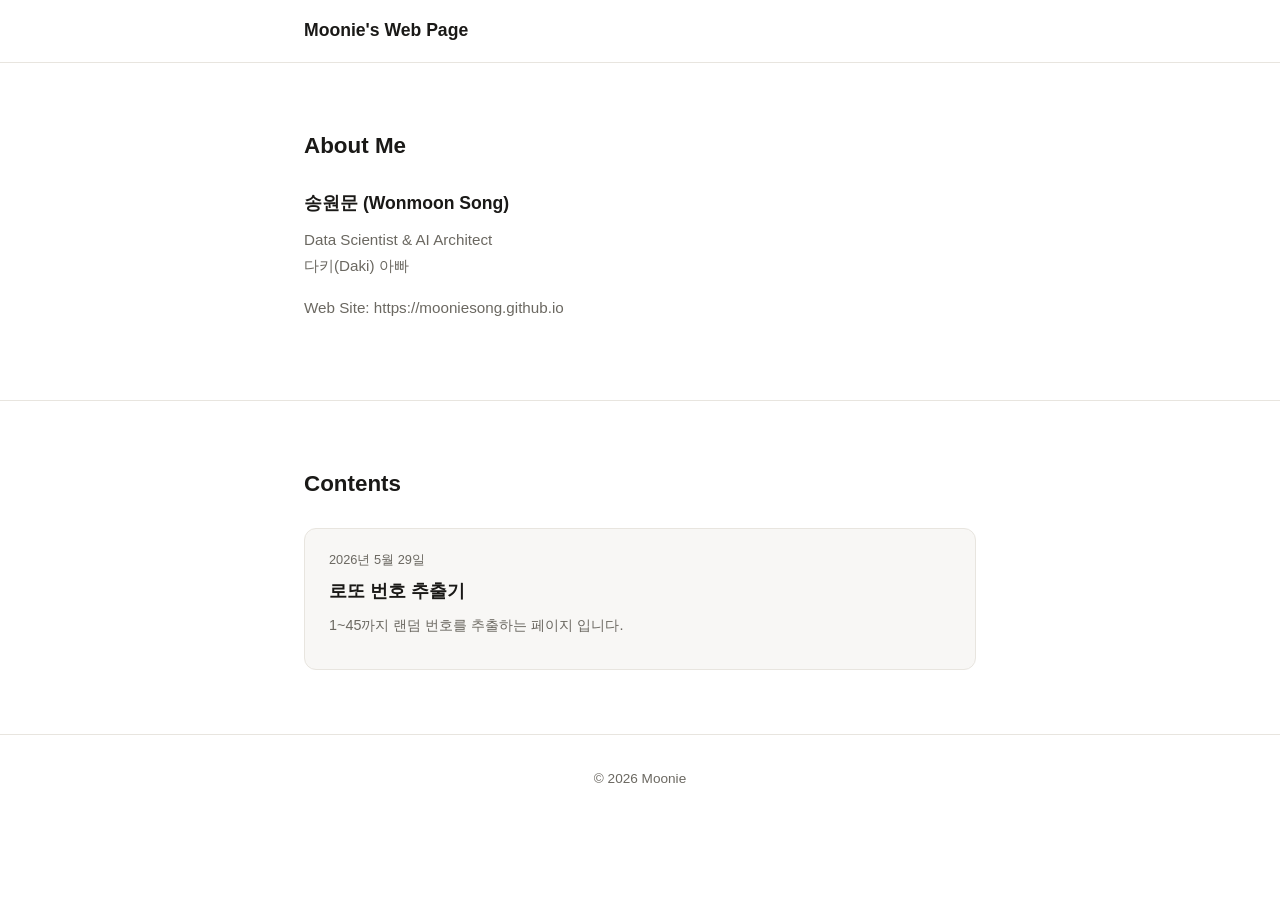
==== index.html @ 5d1555ff "Update index.html" ====
<!DOCTYPE html>
<html lang="ko">
<head>
  <meta charset="UTF-8" />
  <meta name="viewport" content="width=device-width, initial-scale=1.0" />
  <title>Moonie's Page</title>
  <link rel="stylesheet" href="css/style.css" />
</head>
<body>

  <!-- 헤더 -->
  <header class="site-header">
    <div class="container">
      <a href="index.html" class="logo">Moonie's Web Page</a>      
    </div>
  </header>

  <!-- 소개 -->
  <section id="about" class="about">
    <div class="container">
      <h2>About Me</h2>
      <div class="about-text">
          <h3>송원문 (Wonmoon Song)</h3>
          <p>
            Data Scientist & AI Architect <br>
            다키(Daki) 아빠
          </p>
          <p>Web Site: https://mooniesong.github.io</p>
          
          
      </div>
    </div>
  </section>

  <!-- 글 목록 -->
  <section id="posts" class="posts">
    <div class="container">
      <h2>Contents</h2>
      <div class="post-grid">      
        
        <a href="posts/lotto.html" class="post-card">
          <div class="post-meta">2026년 5월 29일</div>
          <h3>로또 번호 추출기</h3>
          <p>1~45까지 랜덤 번호를 추출하는 페이지 입니다.</p>
        </a>

      </div>
    </div>
  </section>



  <!-- 푸터 -->
  <footer class="site-footer">
    <div class="container">
      <p>© 2026 Moonie</p>
    </div>
  </footer>

</body>
</html>
---- css/style.css ----
/* ===== 기본 설정 ===== */
*, *::before, *::after { box-sizing: border-box; margin: 0; padding: 0; }

:root {
  --bg: #ffffff;
  --surface: #f8f7f5;
  --border: #e8e5df;
  --text: #1a1917;
  --muted: #6b6861;
  --accent: #2563eb;
  --accent-hover: #1d4ed8;
}

@media (prefers-color-scheme: dark) {
  :root {
    --bg: #141412;
    --surface: #1e1d1b;
    --border: #2e2d2a;
    --text: #f0ede8;
    --muted: #9a9790;
    --accent: #60a5fa;
    --accent-hover: #93c5fd;
  }
}

html { scroll-behavior: smooth; }

body {
  font-family: -apple-system, BlinkMacSystemFont, 'Segoe UI', 'Noto Sans KR', sans-serif;
  background: var(--bg);
  color: var(--text);
  line-height: 1.7;
  font-size: 16px;
}

.container {
  max-width: 720px;
  margin: 0 auto;
  padding: 0 1.5rem;
}

a { color: inherit; text-decoration: none; }
h1 { font-size: 2rem; font-weight: 700; line-height: 1.2; }
h2 { font-size: 1.4rem; font-weight: 600; margin-bottom: 1.5rem; }
h3 { font-size: 1.1rem; font-weight: 600; }

/* ===== 헤더 ===== */
.site-header {
  position: sticky;
  top: 0;
  background: var(--bg);
  border-bottom: 1px solid var(--border);
  z-index: 100;
  padding: 1rem 0;
}

.site-header .container {
  display: flex;
  align-items: center;
  justify-content: space-between;
}

.logo { font-size: 1.1rem; font-weight: 700; }

nav { display: flex; gap: 1.5rem; }
nav a { font-size: 0.9rem; color: var(--muted); transition: color 0.2s; }
nav a:hover { color: var(--text); }

/* ===== 히어로 ===== */
.hero {
  padding: 5rem 0 4rem;
  border-bottom: 1px solid var(--border);
}

.hero h1 { margin-bottom: 1rem; }
.hero p { font-size: 1.1rem; color: var(--muted); margin-bottom: 2rem; }

.btn {
  display: inline-block;
  background: var(--accent);
  color: #fff;
  padding: 0.6rem 1.4rem;
  border-radius: 8px;
  font-size: 0.95rem;
  font-weight: 500;
  transition: background 0.2s;
}
.btn:hover { background: var(--accent-hover); color: #fff; }

/* ===== 소개 ===== */
.about { padding: 4rem 0; border-bottom: 1px solid var(--border); }

.about-card {
  display: flex;
  gap: 1.5rem;
  align-items: flex-start;
  background: var(--surface);
  border: 1px solid var(--border);
  border-radius: 12px;
  padding: 1.5rem;
}

.avatar {
  font-size: 3rem;
  line-height: 1;
  flex-shrink: 0;
}

.about-text p { color: var(--muted); margin: 0.5rem 0 1rem; font-size: 0.95rem; }

.tags { display: flex; flex-wrap: wrap; gap: 0.5rem; }
.tag {
  background: var(--bg);
  border: 1px solid var(--border);
  border-radius: 20px;
  padding: 0.25rem 0.75rem;
  font-size: 0.85rem;
}

/* ===== 글 목록 ===== */
.posts { padding: 4rem 0; border-bottom: 1px solid var(--border); }

.post-grid { display: flex; flex-direction: column; gap: 1rem; }

.post-card {
  display: block;
  background: var(--surface);
  border: 1px solid var(--border);
  border-radius: 12px;
  padding: 1.25rem 1.5rem;
  transition: border-color 0.2s, transform 0.15s;
}

.post-card:hover {
  border-color: var(--accent);
  transform: translateX(4px);
}

.post-meta { font-size: 0.8rem; color: var(--muted); margin-bottom: 0.4rem; }
.post-card h3 { margin-bottom: 0.4rem; }
.post-card p { font-size: 0.9rem; color: var(--muted); margin-bottom: 0.75rem; }
.read-more { font-size: 0.85rem; color: var(--accent); font-weight: 500; }

/* ===== 연락처 ===== */
.contact { padding: 4rem 0; border-bottom: 1px solid var(--border); text-align: center; }
.contact p { color: var(--muted); margin-bottom: 1.5rem; }

.contact-links { display: flex; justify-content: center; gap: 1rem; flex-wrap: wrap; }

.contact-btn {
  background: var(--surface);
  border: 1px solid var(--border);
  border-radius: 8px;
  padding: 0.6rem 1.2rem;
  font-size: 0.9rem;
  transition: border-color 0.2s, background 0.2s;
}
.contact-btn:hover { border-color: var(--accent); background: var(--bg); }

/* ===== 푸터 ===== */
.site-footer { padding: 2rem 0; text-align: center; }
.site-footer p { font-size: 0.85rem; color: var(--muted); }

/* ===== 글 페이지 ===== */
.post-header { padding: 3rem 0 2rem; border-bottom: 1px solid var(--border); }
.post-header .post-meta { font-size: 0.85rem; color: var(--muted); margin-bottom: 0.75rem; }
.post-header h1 { font-size: 1.75rem; }

.post-body {
  padding: 2.5rem 0;
  border-bottom: 1px solid var(--border);
}

.post-body p { margin-bottom: 1.25rem; color: var(--muted); }
.post-body h2 { margin: 2rem 0 1rem; }
.post-body ul, .post-body ol { margin: 0 0 1.25rem 1.5rem; color: var(--muted); }
.post-body li { margin-bottom: 0.4rem; }
.post-body code {
  background: var(--surface);
  border: 1px solid var(--border);
  border-radius: 4px;
  padding: 0.15rem 0.4rem;
  font-size: 0.88rem;
  font-family: 'Courier New', monospace;
}

.post-nav { padding: 2rem 0; }
.post-nav a { color: var(--accent); font-size: 0.9rem; }

/* ===== 반응형 ===== */
@media (max-width: 600px) {
  h1 { font-size: 1.6rem; }
  .about-card { flex-direction: column; }
  nav { gap: 1rem; }
}
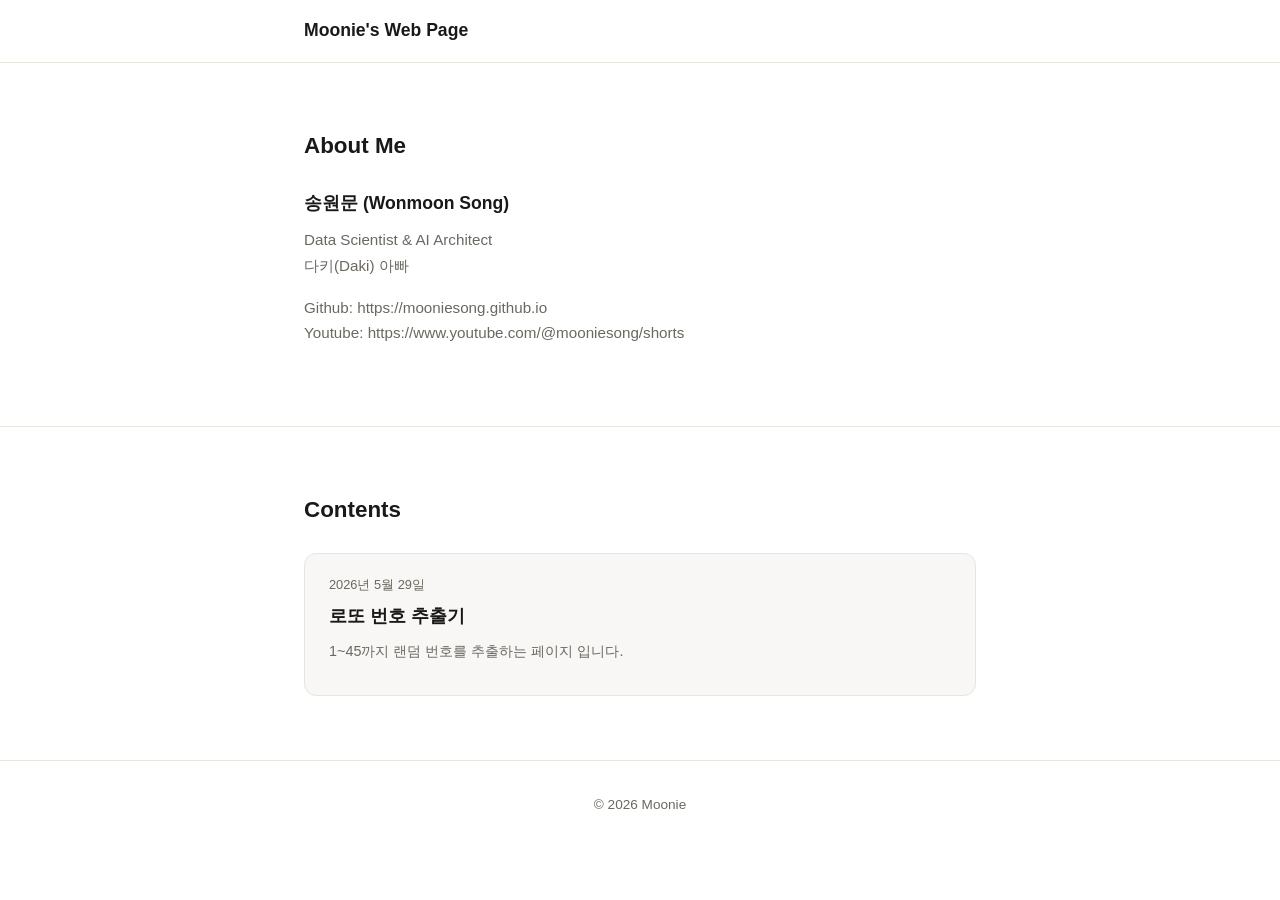
==== commit 86de49d3: "Update index.html" ====
--- a/index.html
+++ b/index.html
@@ -25,7 +25,10 @@
             Data Scientist & AI Architect <br>
             다키(Daki) 아빠
           </p>
-          <p>Web Site: https://mooniesong.github.io</p>
+          <p>
+            Github: <a href="https://mooniesong.github.io" target="_blank">https://mooniesong.github.io</a><br>
+            Youtube: <a href="https://www.youtube.com/@mooniesong/shorts" target="_blank">https://www.youtube.com/@mooniesong/shorts</a>
+          </p>
           
           
       </div>
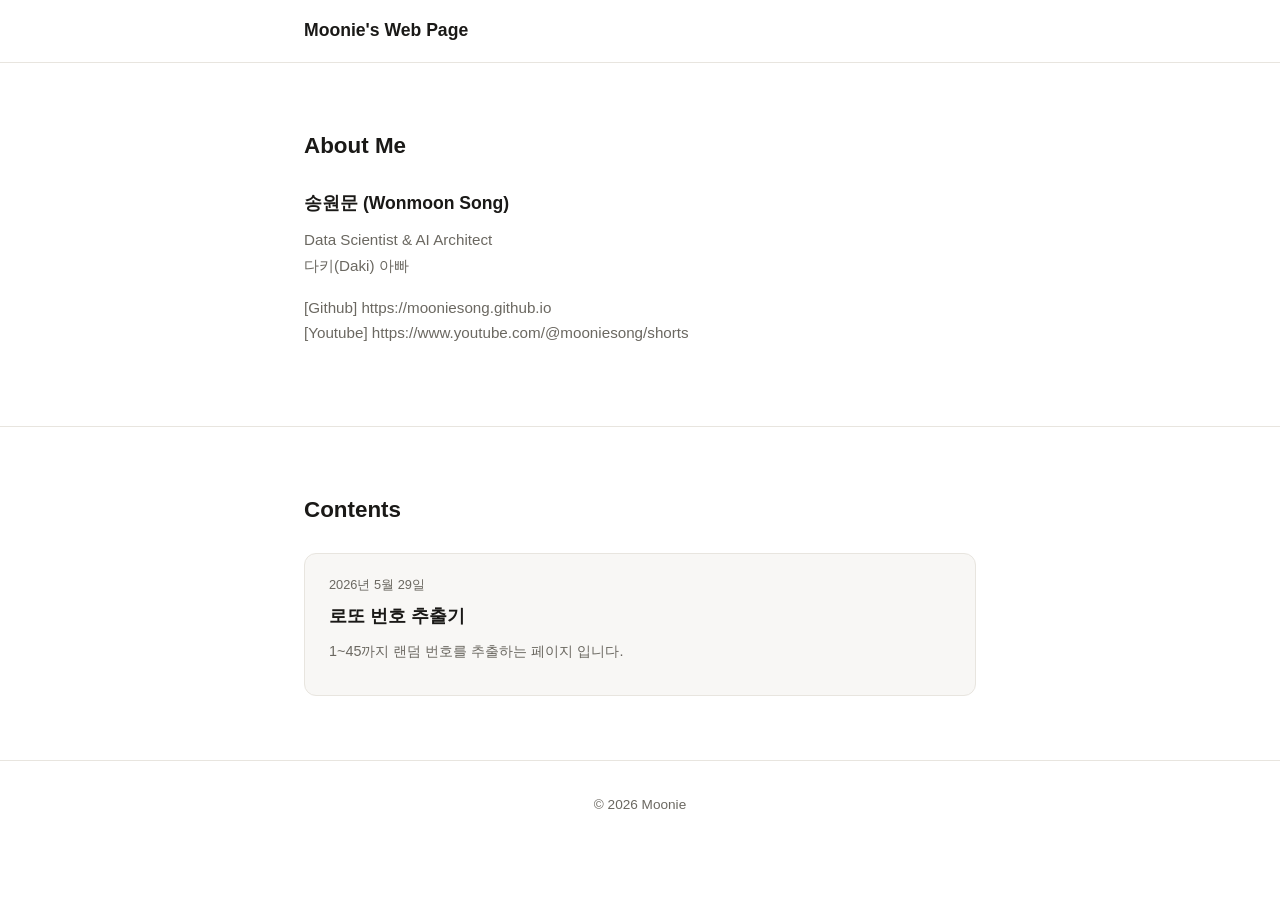
==== commit a7787988: "Update index.html" ====
--- a/index.html
+++ b/index.html
@@ -26,8 +26,8 @@
             다키(Daki) 아빠
           </p>
           <p>
-            Github: <a href="https://mooniesong.github.io" target="_blank">https://mooniesong.github.io</a><br>
-            Youtube: <a href="https://www.youtube.com/@mooniesong/shorts" target="_blank">https://www.youtube.com/@mooniesong/shorts</a>
+            [Github] <a href="https://mooniesong.github.io" target="_blank">https://mooniesong.github.io</a><br>
+            [Youtube] <a href="https://www.youtube.com/@mooniesong/shorts" target="_blank">https://www.youtube.com/@mooniesong/shorts</a>
           </p>
           
           
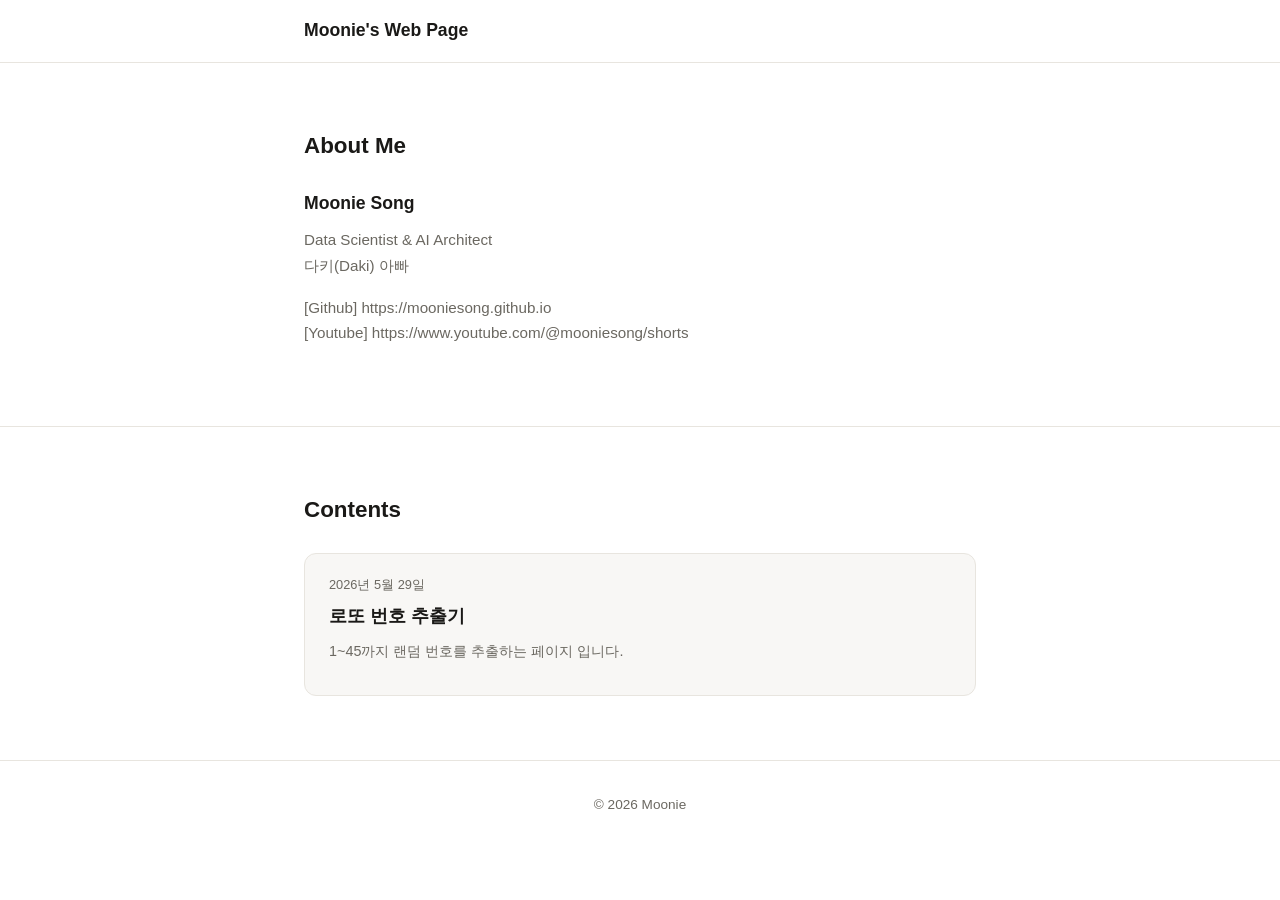
==== commit 6033a6e8: "Update index.html" ====
--- a/index.html
+++ b/index.html
@@ -20,7 +20,7 @@
     <div class="container">
       <h2>About Me</h2>
       <div class="about-text">
-          <h3>송원문 (Wonmoon Song)</h3>
+          <h3>Moonie Song</h3>
           <p>
             Data Scientist & AI Architect <br>
             다키(Daki) 아빠
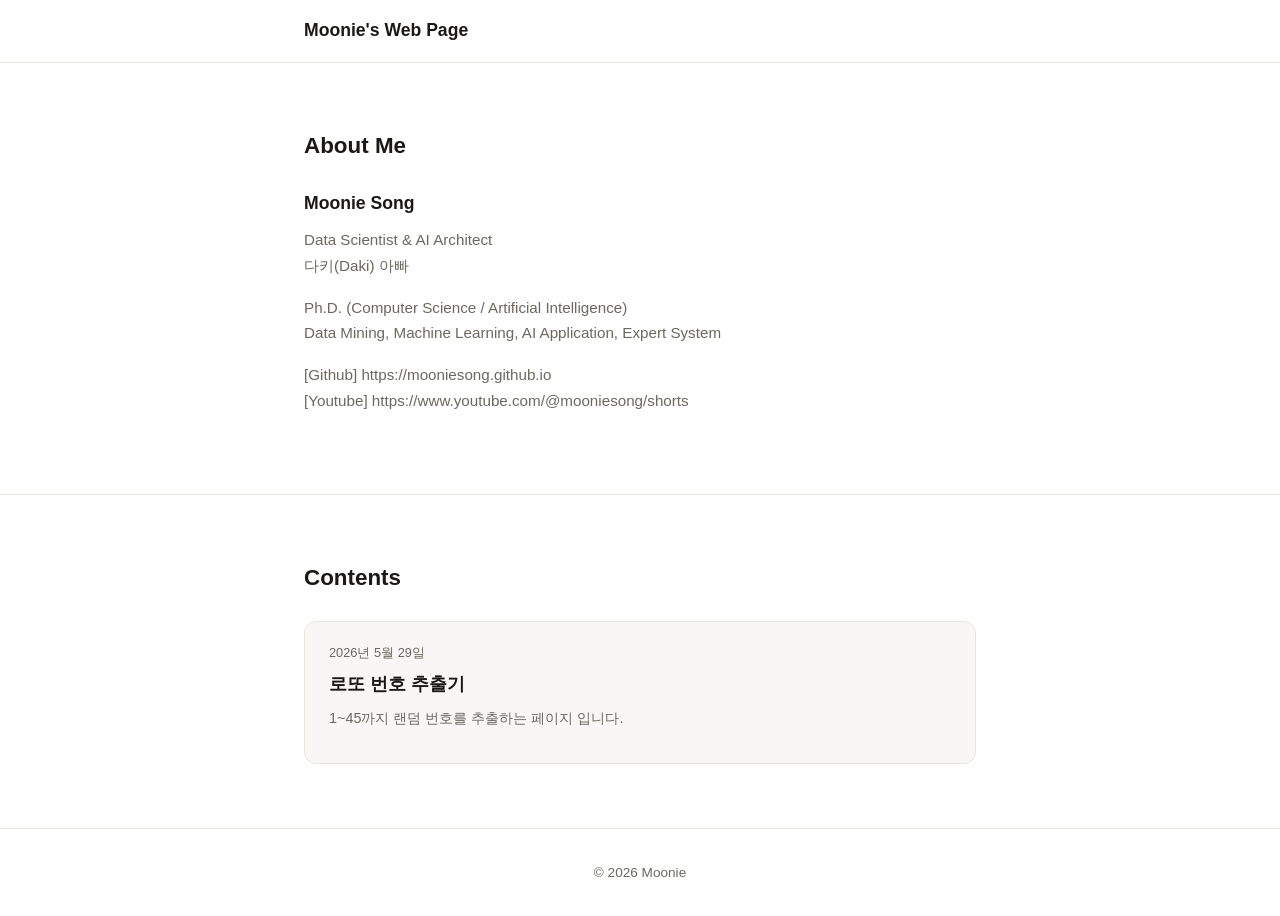
==== commit 225f4df6: "Update index.html" ====
--- a/index.html
+++ b/index.html
@@ -26,7 +26,11 @@
             다키(Daki) 아빠
           </p>
           <p>
-            [Github] <a href="https://mooniesong.github.io" target="_blank">https://mooniesong.github.io</a><br>
+            Ph.D. (Computer Science / Artificial Intelligence) <br>
+            Data Mining, Machine Learning, AI Application, Expert System            
+          </p>
+          <p>
+            [Github] https://mooniesong.github.io<br>
             [Youtube] <a href="https://www.youtube.com/@mooniesong/shorts" target="_blank">https://www.youtube.com/@mooniesong/shorts</a>
           </p>
           
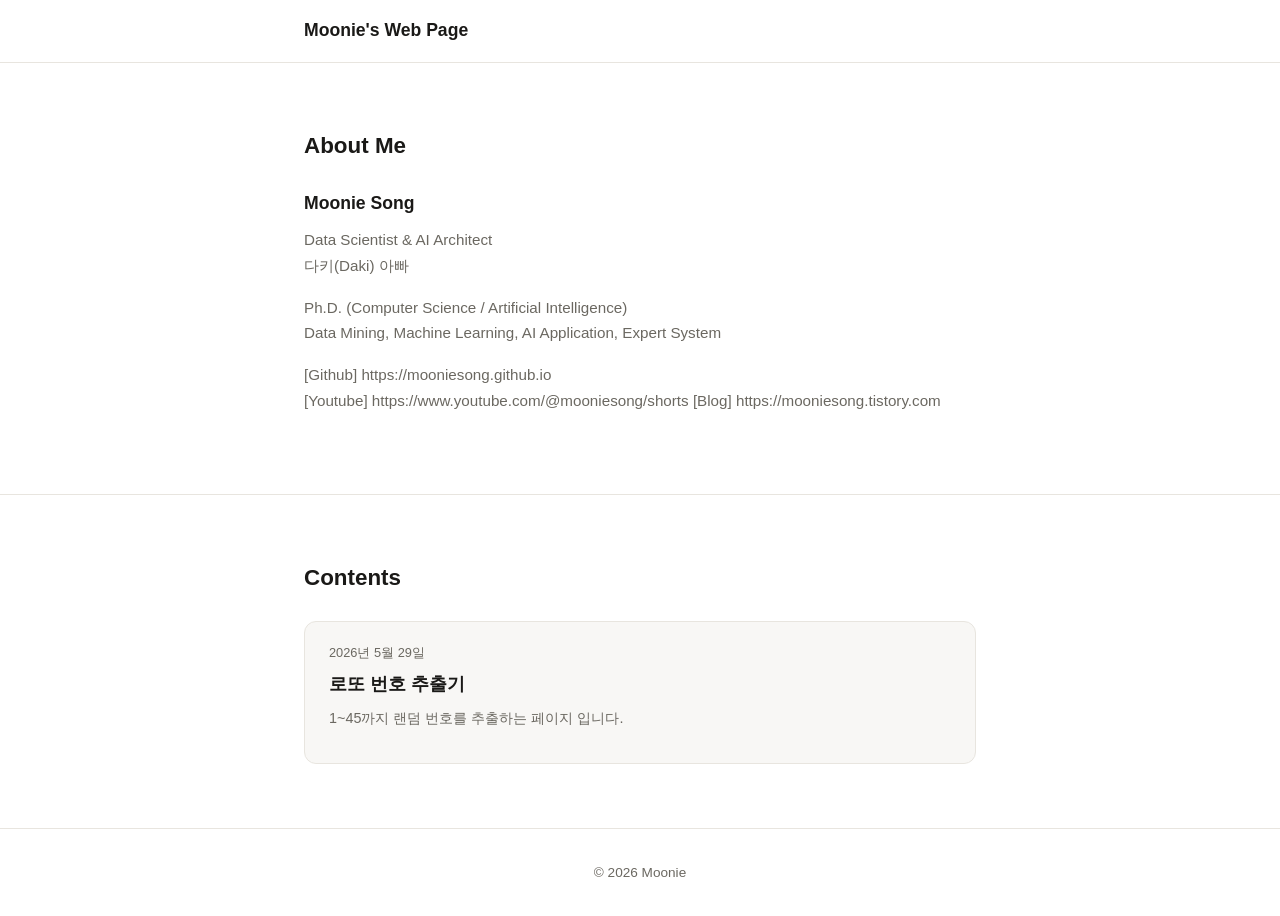
==== commit 357b6bed: "Add blog link to index.html" ====
--- a/index.html
+++ b/index.html
@@ -32,6 +32,7 @@
           <p>
             [Github] https://mooniesong.github.io<br>
             [Youtube] <a href="https://www.youtube.com/@mooniesong/shorts" target="_blank">https://www.youtube.com/@mooniesong/shorts</a>
+            [Blog] <a href="https://mooniesong.tistory.com" target="_blank">https://mooniesong.tistory.com</a>
           </p>
           
           
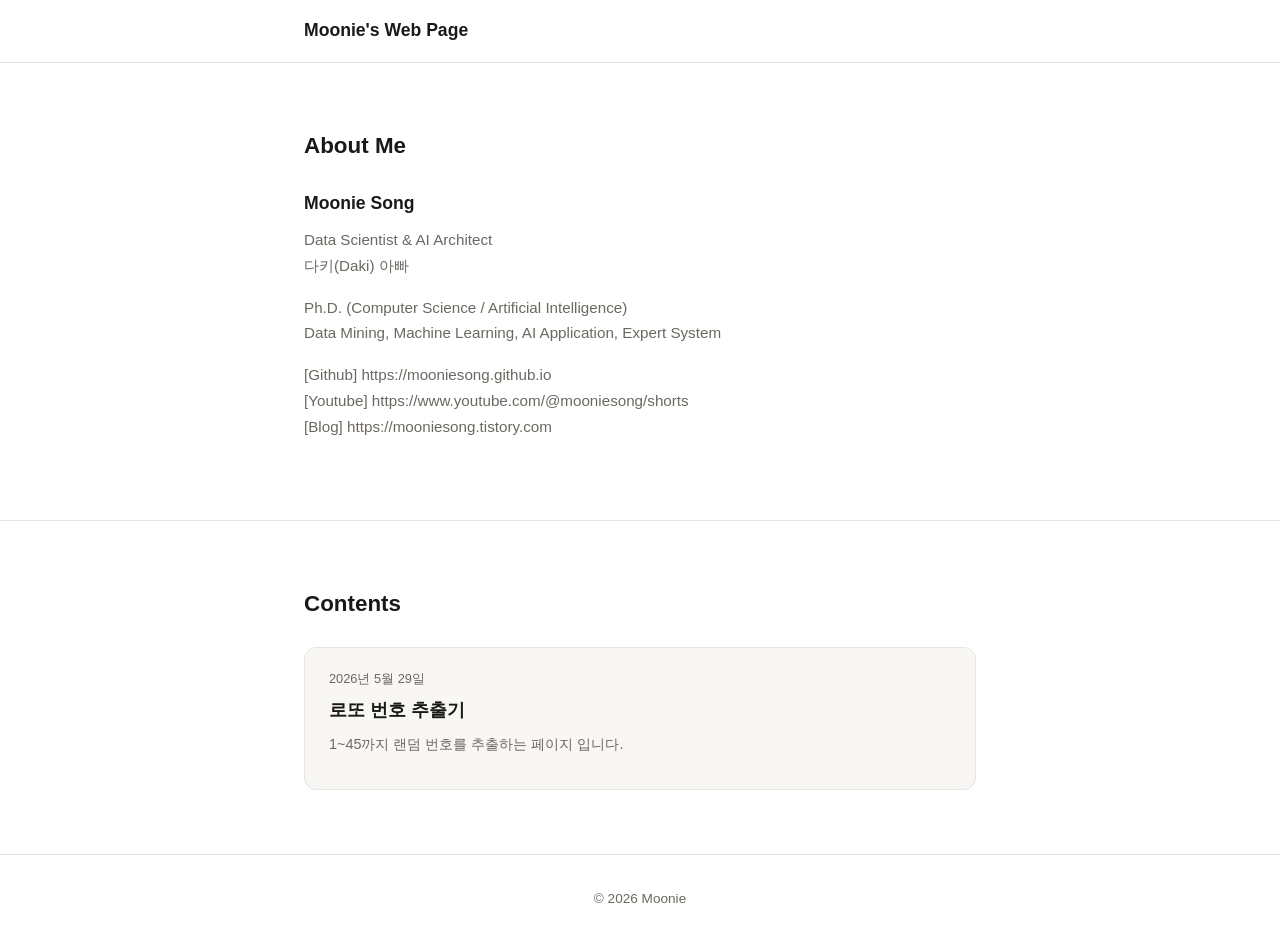
==== commit d44de9f3: "Fix formatting of YouTube link in index.html" ====
--- a/index.html
+++ b/index.html
@@ -31,7 +31,7 @@
           </p>
           <p>
             [Github] https://mooniesong.github.io<br>
-            [Youtube] <a href="https://www.youtube.com/@mooniesong/shorts" target="_blank">https://www.youtube.com/@mooniesong/shorts</a>
+            [Youtube] <a href="https://www.youtube.com/@mooniesong/shorts" target="_blank">https://www.youtube.com/@mooniesong/shorts</a><br>
             [Blog] <a href="https://mooniesong.tistory.com" target="_blank">https://mooniesong.tistory.com</a>
           </p>
           
